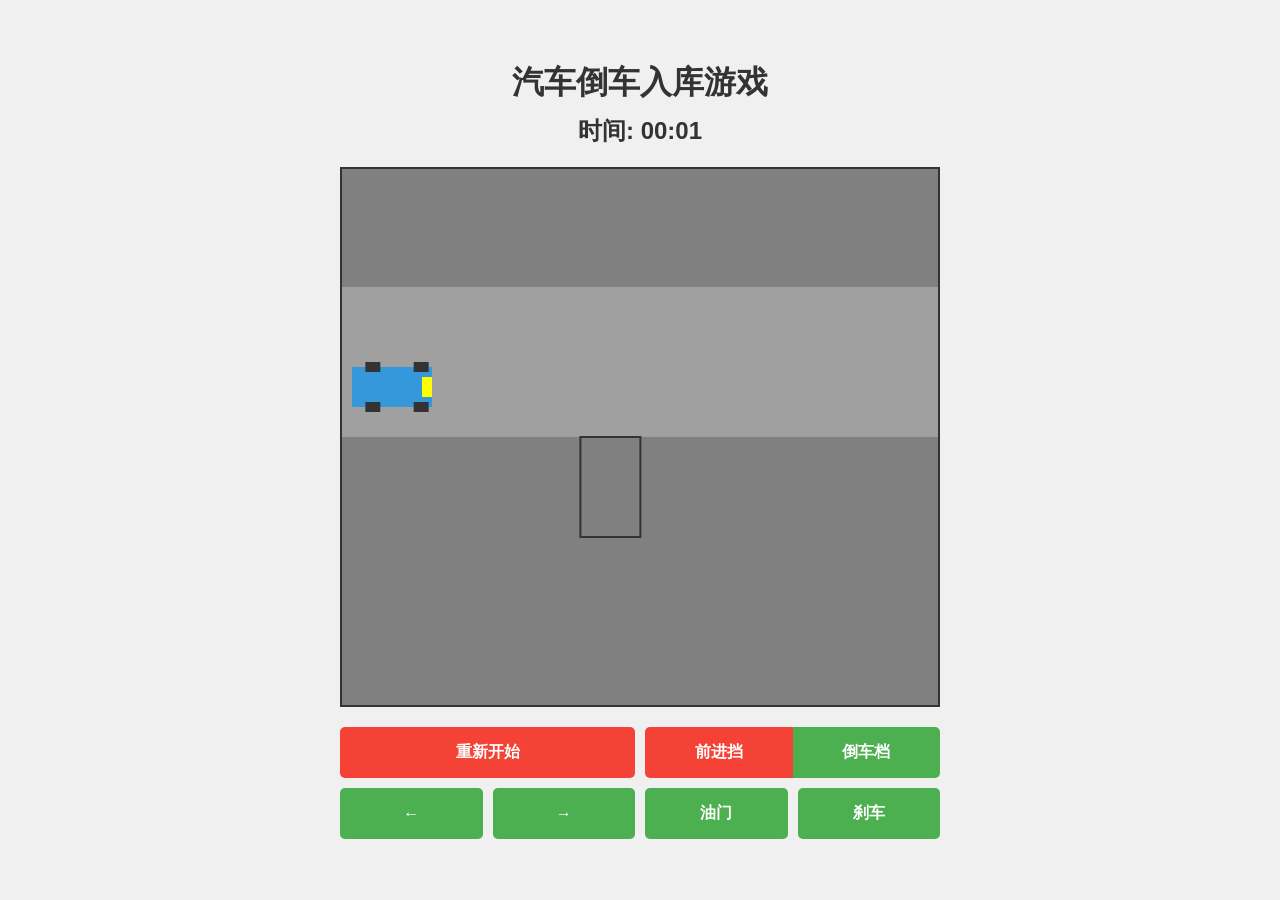
==== drive1.html @ 280ee6ed "Add files via upload" ====
<!DOCTYPE html>
<html lang="zh-CN">
<head>
    <meta charset="UTF-8">
    <meta name="viewport" content="width=device-width, initial-scale=1.0">
    <title>汽车倒车入库游戏</title>
    <style>
        * {
            margin: 0;
            padding: 0;
            box-sizing: border-box;
        }
        body {
            font-family: Arial, sans-serif;
            background-color: #f0f0f0;
            display: flex;
            flex-direction: column;
            align-items: center;
            justify-content: center;
            min-height: 100vh;
        }
        h1 {
             margin-bottom: 10px;
            color: #333;
        }
        .timer {
            font-size: 24px;
            font-weight: bold;
            margin-bottom: 20px;
            color: #333;
        }
        .game-container {
            position: relative;
            width: 90vw;
            max-width: 600px;
            height: 60vh;
            background-color: #fff;
            border: 2px solid #333;
        }
        #gameCanvas {
            width: 100%;
            height: 100%;
            background-color: #e0e0e0;
        }
        .controls {
            margin-top: 20px;
            width: 90vw;
            max-width: 600px;
            display: grid;
            grid-template-columns: repeat(4, 1fr);
            grid-template-rows: repeat(2, 1fr);
            gap: 10px;
        }
        .control-btn {
            padding: 15px;
            border: none;
            border-radius: 5px;
            background-color: #4CAF50;
            color: white;
            font-size: 16px;
            font-weight: bold;
            cursor: pointer;
            transition: background-color 0.3s;
        }
        .control-btn:active {
            background-color: #45a049;
        }
        .control-btn.active {
            background-color: #2E7D32;
        }
        .restart-btn {
            grid-column: 1 / 3;
            background-color: #f44336;
        }
        .restart-btn:active {
            background-color: #da190b;
        }
        .gear-btn {
            grid-column: 3 / 5;
            display: flex;
        }
        .gear-btn button {
            flex: 1;
            padding: 15px;
            border: none;
            font-size: 16px;
            font-weight: bold;
            cursor: pointer;
            transition: background-color 0.3s;
        }
        .gear-btn .forward {
            border-radius: 5px 0 0 5px;
            background-color: #4CAF50;
            color: white;
        }
        .gear-btn .reverse {
            border-radius: 0 5px 5px 0;
            background-color: #4CAF50;
            color: white;
        }
        .gear-btn button:active {
            opacity: 0.8;
        }
        .gear-btn button.active {
            background-color: #f44336;
        }
        .gear-btn .reverse.active {
            background-color: #f44336;
        }
    </style>
</head>
<body>
    <h1>汽车倒车入库游戏</h1>
    <div class="timer">时间: <span id="timer">00:00</span></div>
    <div class="game-container">
        <canvas id="gameCanvas"></canvas>
    </div>
    <div class="controls">
        <button class="control-btn restart-btn" id="restartBtn">重新开始</button>
        <div class="gear-btn">
            <button class="forward active" id="forwardBtn">前进挡</button>
            <button class="reverse" id="reverseBtn">倒车档</button>
        </div>
        <button class="control-btn" id="leftBtn">←</button>
        <button class="control-btn" id="rightBtn">→</button>
        <button class="control-btn" id="throttleBtn">油门</button>
        <button class="control-btn" id="brakeBtn">刹车</button>
    </div>
    <script src="script1.js"></script>
</body>
</html>
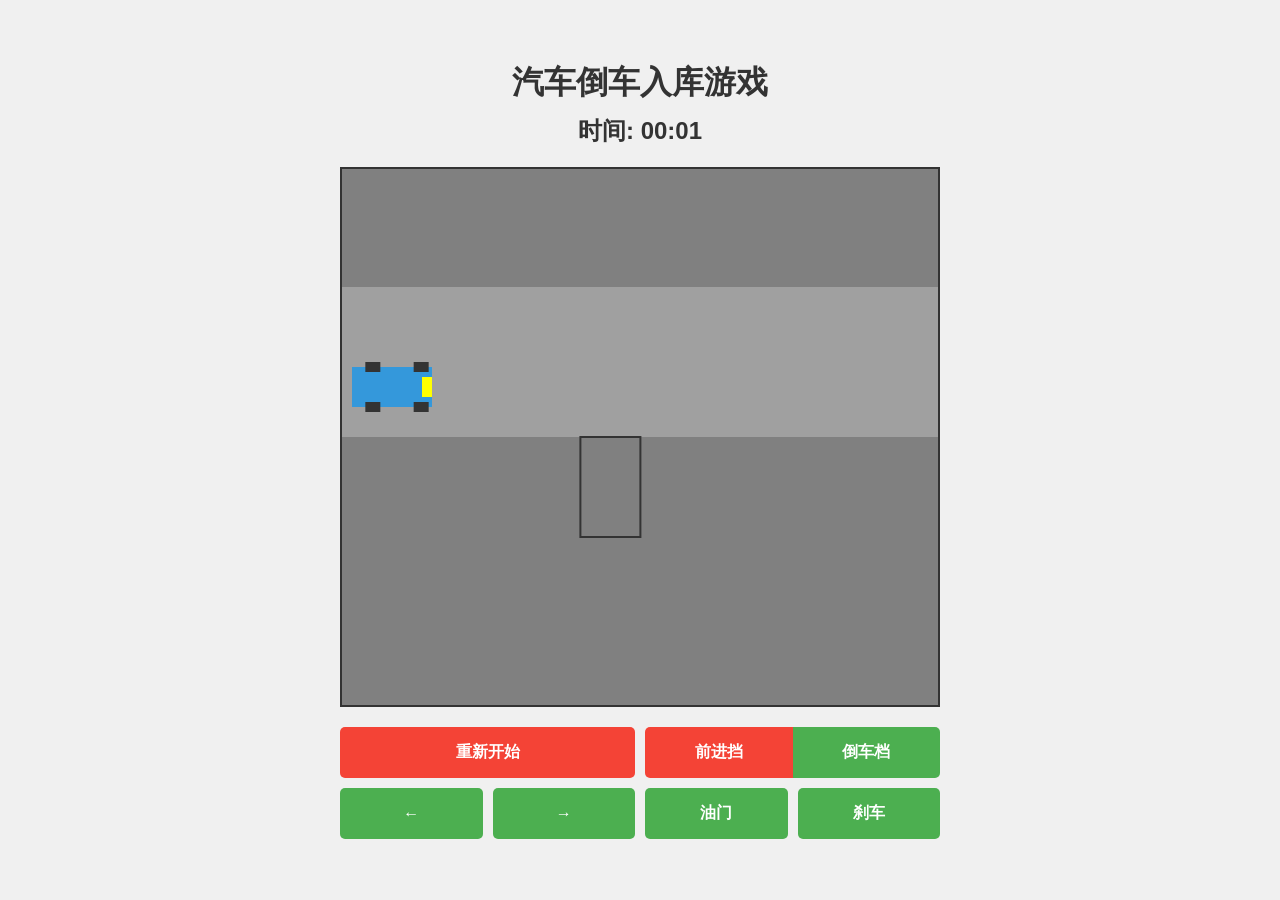
==== commit 89de2eeb: "Update drive1.html" ====
--- a/drive1.html
+++ b/drive1.html
@@ -107,6 +107,17 @@
         .gear-btn .reverse.active {
             background-color: #f44336;
         }
+        
+        /* 防止长按触发的默认行为 */
+        .control-btn, .gear-btn button {
+            -webkit-touch-callout: none;
+            -webkit-user-select: none;
+            -khtml-user-select: none;
+            -moz-user-select: none;
+            -ms-user-select: none;
+            user-select: none;
+            -webkit-tap-highlight-color: transparent;
+        }
     </style>
 </head>
 <body>
